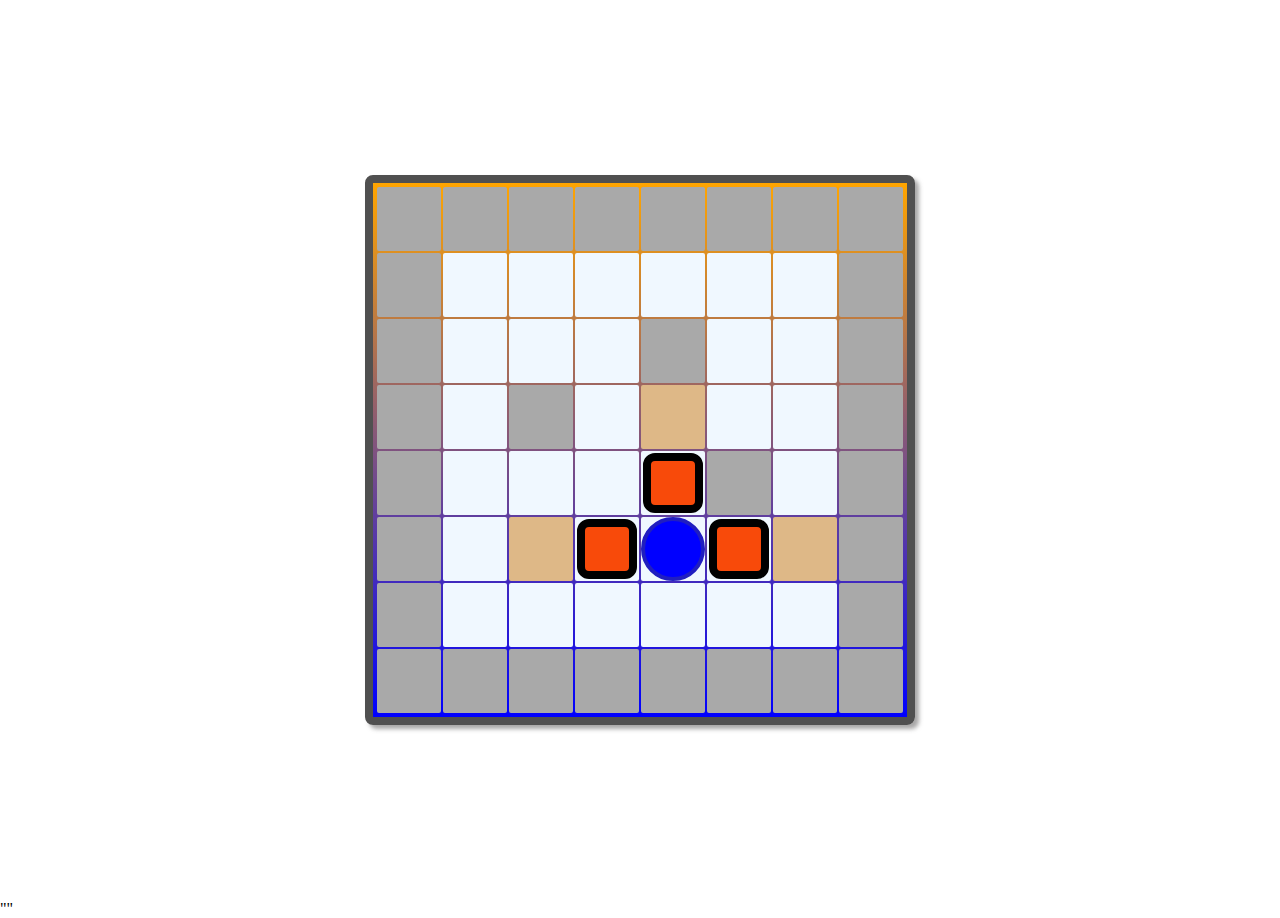
==== src/index.html @ 6acf427d "Organização de pastas" ====
<!DOCTYPE html>
<html lang="en">

<head>
    <meta charset="UTF-8">
    <meta name="viewport" content="width=device-width, initial-scale=1.0">
    <link rel="stylesheet" type="text/css" href="jogo.css" media="screen" />
    <title>Sokoban</title>
</head>

<body>
    <main>
        <div id="game">       
        </div>
    </main>
    <script src="./piece.js" type="module"></script>
    <script src="./board.js" type="module"></script>
    <script src="./script.js" type="module"></script>
    ""

    
</body>

</html>
---- src/jogo.css ----
body{

  height: 100vh;
  margin: 0;
  
  
  }
  
  
  main {
  display: flex;
  justify-content: center;
  align-items: center;
  height: inherit;
      
  }
  
  #game{
      display: flex;
      justify-content: space-evenly;
      width: 100%;
      align-items: center;
      flex-wrap: wrap;
      
  }
  
  
   
   
   
   .tabuleiro {
      display: block;
      min-width: 256px;
      min-height: 256px;
      border-radius: 8px;
      border: solid 8px #505050;
      background-image: linear-gradient(orange, blue);
      box-shadow: 4px 4px 4px rgba(140, 138, 138, 0.754);
      padding: 2px 3px;
      position: absolute;
  
   }
  
  
   .row {
     
      display: flex; 
      min-height:  auto;
      margin: 2px 0;
      flex-direction: row;
      
   }
  
   .cell {
      
    width: 64px;
      height: 64px;
      margin: 0 1px;
      background-color: aliceblue;
      border-radius: 2px;
      
  
   }
  
   .vazio {
     background-color: unset;
     box-shadow: none;
  
    
   }

  .box { background-color: chocolate; }
  .goal { background-color: burlywood; }
  .wall { background-color: darkgray; }
  
   /* .box {background-color: chocolate;}
   .goal { background-color: burkywood;;} */

   .player{
    box-sizing: border-box;
    border-radius: 50%;
    width: 64px;
    height: 64px;
    border: solid 4px rgb(32, 30, 192);
    background-color: blue;
    position: absolute;
    top: 0;
    left: 0;

    transition:
        left 150ms ease-in-out 50ms,
        top 150ms ease-in-out 50ms;


   }

   .caixa{
    width: 60px;
    height: 60px;
    margin: 2px;
    border: 8px solid;
    border-radius: 20%;
    position: absolute;
    top: 0;
    left: 0;
    background-color: rgb(248, 74, 10);
    box-sizing: border-box;

    transition:
        left 150ms ease-in-out 50ms,
        top 150ms ease-in-out 50ms;

  }

   
   /* #cell1, #cell3, #cell6, #cell7, #cell9, #cell10, #cell11, #cell14,#cell17, #cell18, #cell19{
     opacity: 0;
     
   }
   
   #cell2, #cell4, #cell5, #cell8,  #cell12, #cell13, #cell15, #cell16,  #cell20 {
     box-shadow: none;
   } */
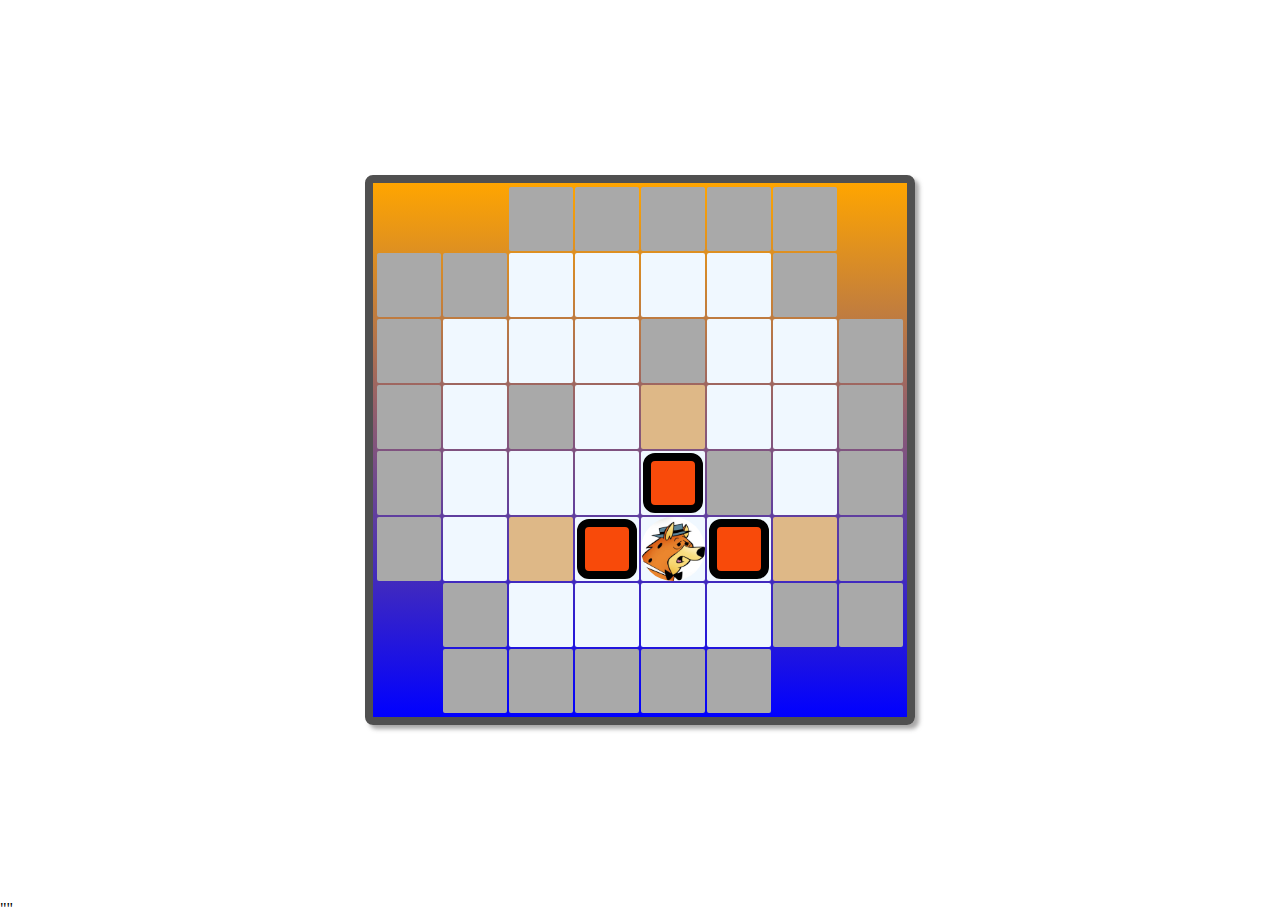
==== commit 705a1e65: "Atualização 02" ====
--- a/src/index.html
+++ b/src/index.html
@@ -13,6 +13,7 @@
         <div id="game">       
         </div>
     </main>
+    <!-- <script src="./level.js" type="module"></script> -->
     <script src="./piece.js" type="module"></script>
     <script src="./board.js" type="module"></script>
     <script src="./script.js" type="module"></script>
--- a/src/jogo.css
+++ b/src/jogo.css
@@ -81,8 +81,10 @@
     border-radius: 50%;
     width: 64px;
     height: 64px;
-    border: solid 4px rgb(32, 30, 192);
-    background-color: blue;
+    /* border: solid 4px rgba(1, 1, 6, 0.657); */
+    background-image: url('hiena.jpg');
+    background-size: cover;
+    background-position: center;
     position: absolute;
     top: 0;
     left: 0;
